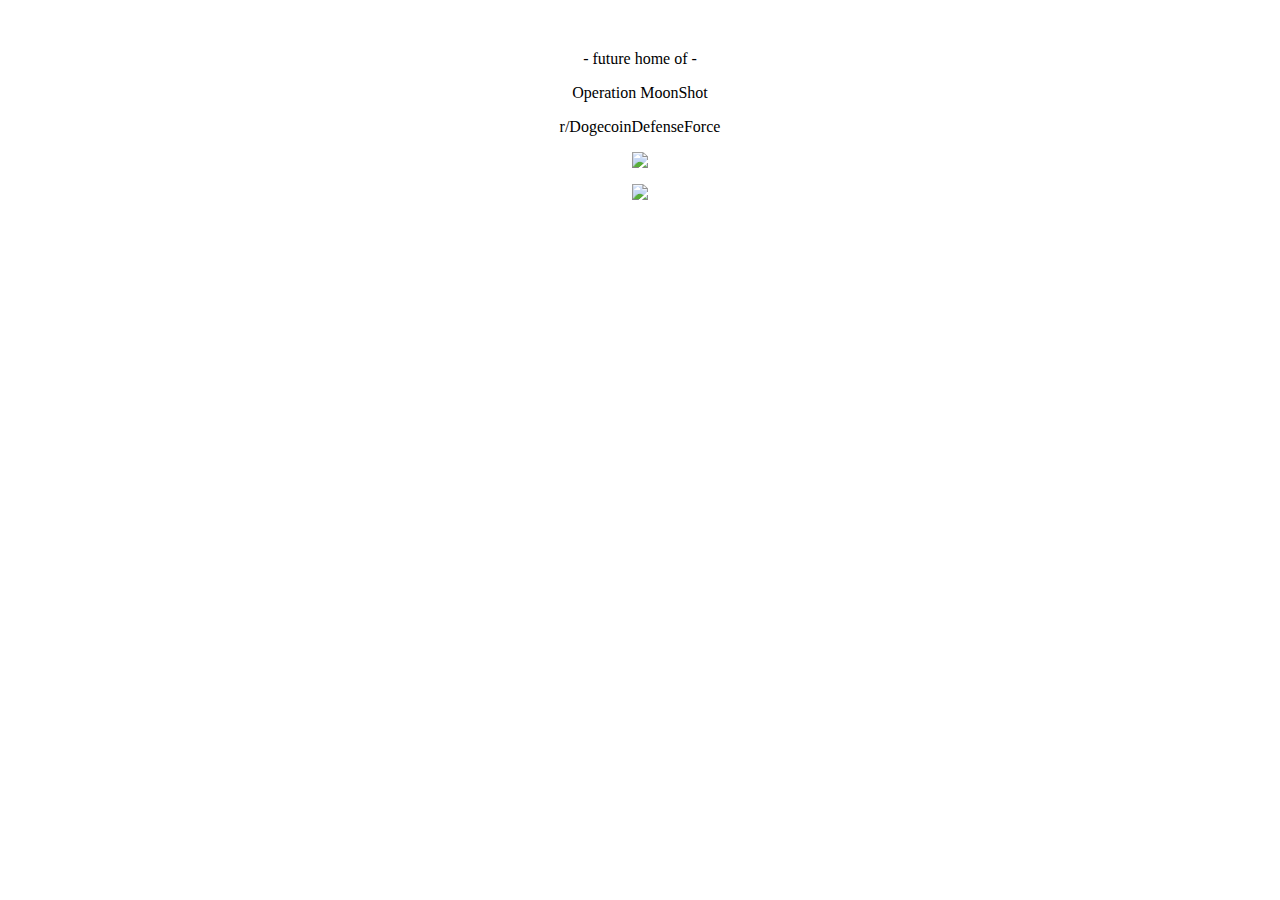
==== index.html @ b8489c5d "OperationMoonShot" ====
<!DOCTYPE html PUBLIC "-//W3C//DTD XHTML 1.0 Transitional//EN" "http://www.w3.org/TR/xhtml1/DTD/xhtml1-transitional.dtd">
<html xmlns="http://www.w3.org/1999/xhtml">
<head>
<meta http-equiv="Content-Type" content="text/html; charset=utf-8" />
<title>Operation MoonShot</title>
<link href="css/orbit.css" rel="stylesheet" type="text/css" />
</head>

<body>
<div align="center" class="content">
<p>&nbsp;</p>
<p class="small">- future home of -</p>
<p class="temp-message">Operation MoonShot</p>
<p class="temp-message">r/DogecoinDefenseForce</p>

<p><img src="img/Doge-miner.png"/></p>
<p><img src="img/Dogecoin.png"/></p>

</div>
</body>
</html>
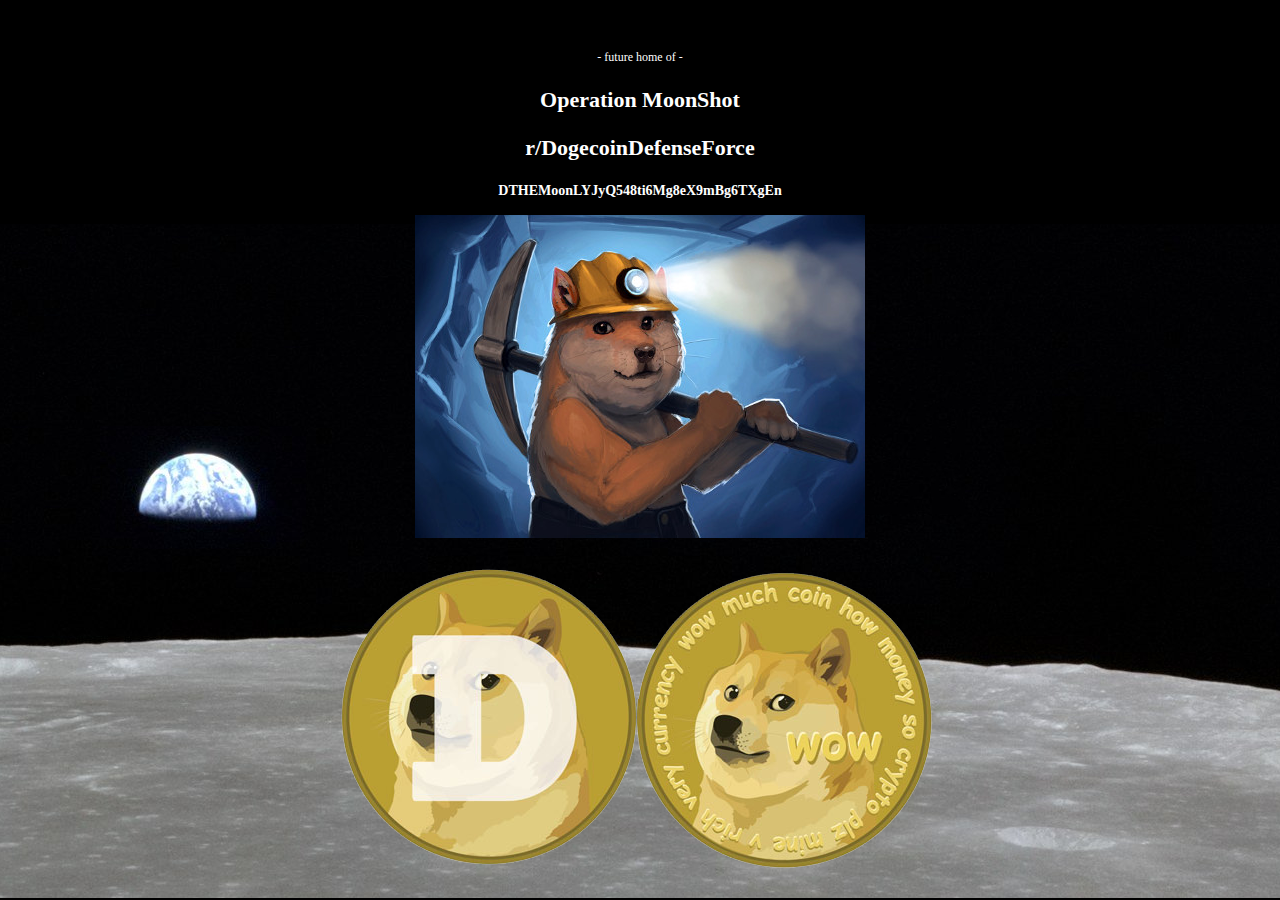
==== commit bb2a7ef6: "OperationMoonShot" ====
--- a/index.html
+++ b/index.html
@@ -12,6 +12,7 @@
 <p class="small">- future home of -</p>
 <p class="temp-message">Operation MoonShot</p>
 <p class="temp-message">r/DogecoinDefenseForce</p>
+<p class="address">DTHEMoonLYJyQ548ti6Mg8eX9mBg6TXgEn</p>
 
 <p><img src="img/Doge-miner.png"/></p>
 <p><img src="img/Dogecoin.png"/></p>
--- a/css/orbit.css
+++ b/css/orbit.css
@@ -0,0 +1,29 @@
+/* CSS Document */
+html, body {
+	background-image:url(../img/Apollo_11_lunar_module-edit.png);
+	background-color:#000;
+	background-position: center bottom;
+	background-repeat:no-repeat;
+	height:99%;
+	margin:0;
+}
+.content{
+	position:relative;
+
+}
+.small {
+	font-size: 12px;
+	color:#FFF;
+}
+.temp-message {
+	font-family:"Comic Sans MS", cursive;
+	font-weight:bold;
+	font-size:22px;
+	color:#FFF;
+}
+.address {
+	font-family:"Comic Sans MS", cursive;
+	font-weight:bold;
+	font-size:14px;
+	color:#FFF;
+}
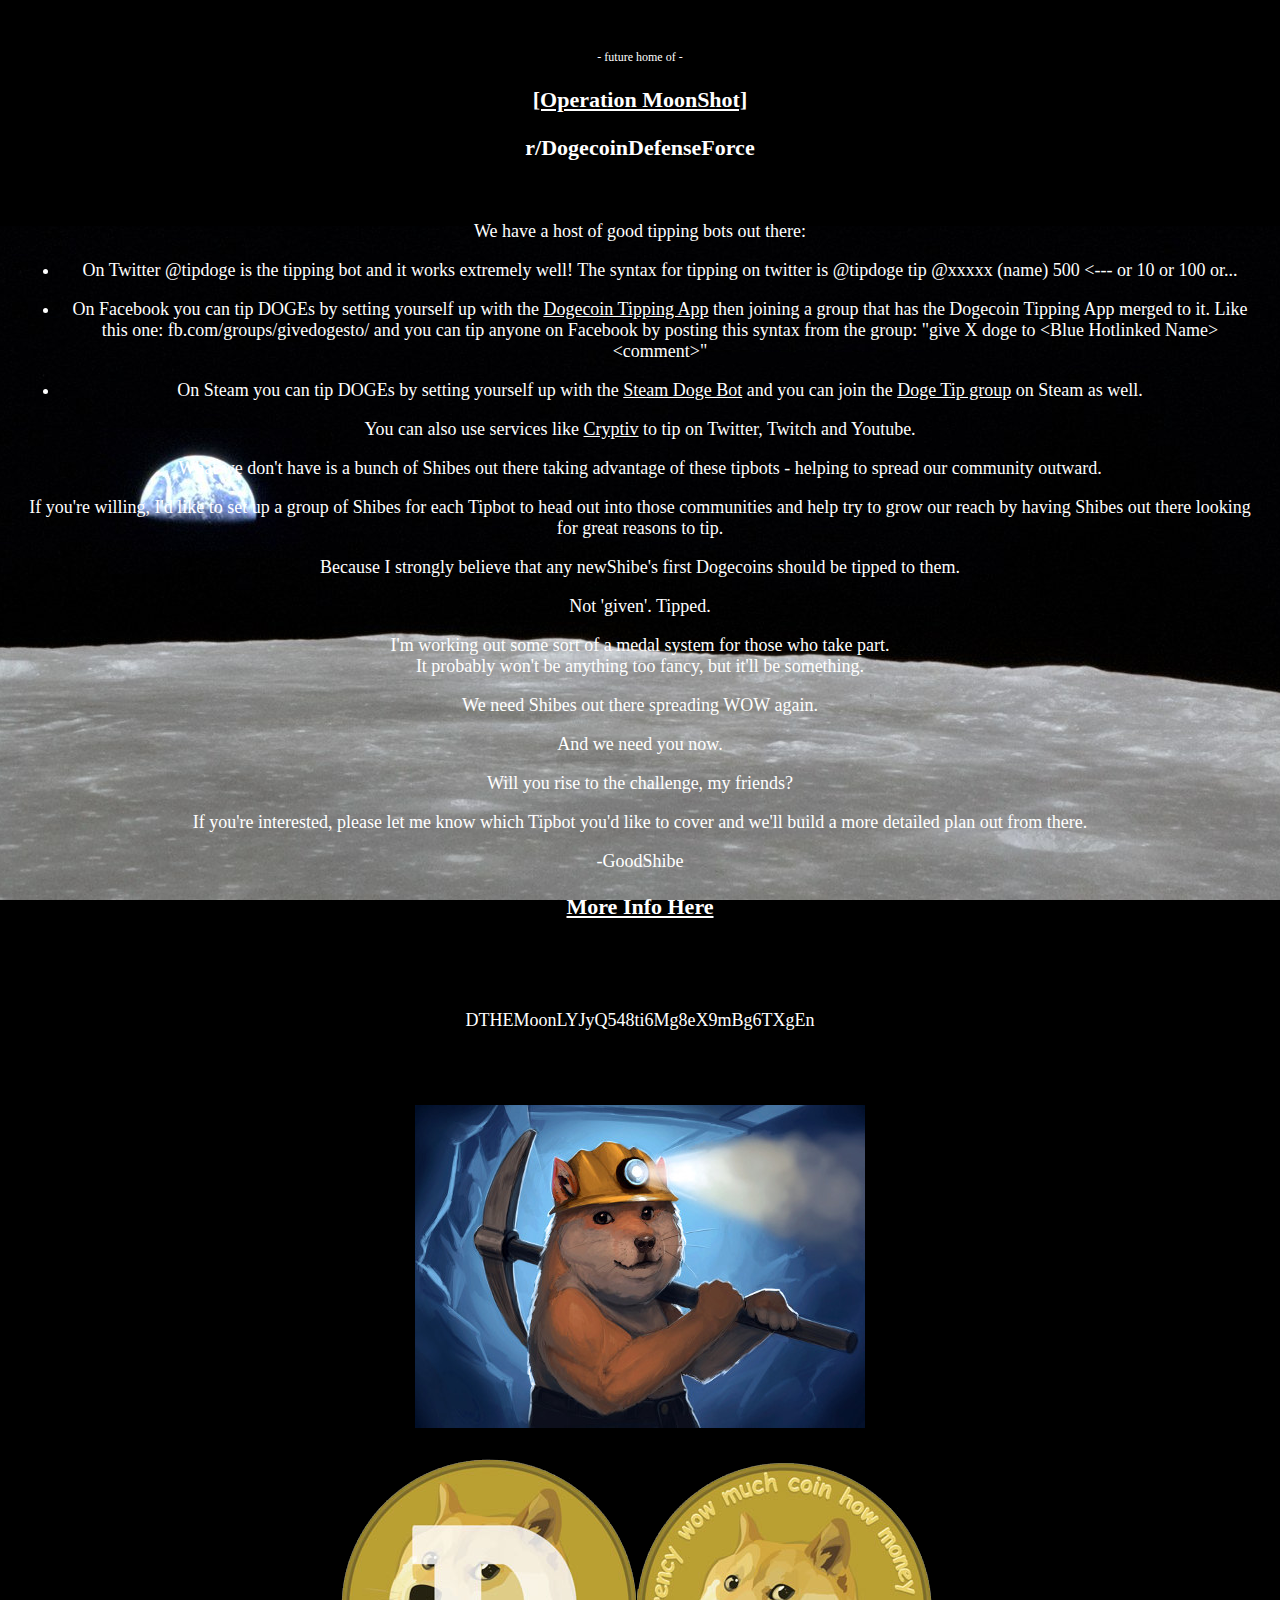
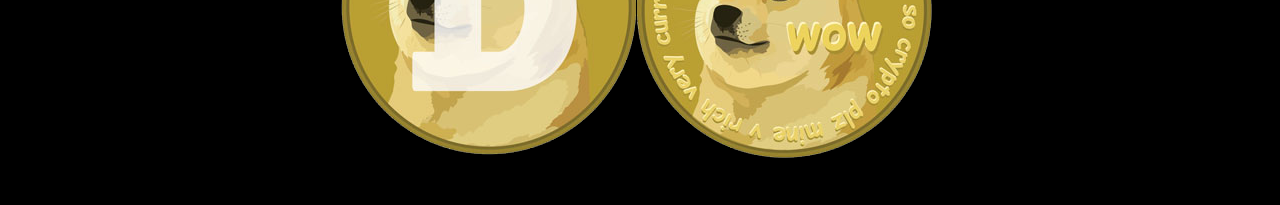
==== commit 91c42b90: "OperationMoonShot" ====
--- a/index.html
+++ b/index.html
@@ -10,12 +10,40 @@
 <div align="center" class="content">
 <p>&nbsp;</p>
 <p class="small">- future home of -</p>
-<p class="temp-message">Operation MoonShot</p>
+<p class="temp-message"><a href="http://www.reddit.com/r/DogecoinDefenseForce/comments/2d9nnj/miners_support_shibes_your_mission_should_you">[Operation MoonShot]</a></p>
 <p class="temp-message">r/DogecoinDefenseForce</p>
+<div class="address">
+<p>We have a host of good tipping bots out there: </p>
+<ul>
+  <li>
+    <p>On Twitter @tipdoge is the tipping bot and it   works extremely well!  The syntax for tipping on twitter is @tipdoge tip   @xxxxx (name) 500  &lt;--- or 10 or 100 or...</p>
+  </li>
+  <li>
+    <p>On Facebook you can tip DOGEs by setting yourself up with the <a href="http://apps.facebook.com/wpdogetipping/">Dogecoin Tipping App</a>  then joining a group that has the Dogecoin Tipping App merged to it.    Like this one: fb.com/groups/givedogesto/ and you can tip anyone on   Facebook by posting this syntax from the group:  &quot;give X doge to &lt;Blue Hotlinked Name&gt; &lt;comment&gt;&quot;</p>
+  </li>
+  <li>
+    <p>On Steam you can tip DOGEs by setting yourself up with the <a href="http://steamdogebot.com/">Steam Doge Bot</a>  and you can join the <a href="http://steamcommunity.com/groups/DogeTip">Doge Tip group</a> on Steam as well.</p>
+  </li>
+</ul>
+<p>You can also use services like <a href="https://cryptiv.com/">Cryptiv</a>  to tip on Twitter, Twitch and Youtube.</p>
+<p>What we don't have is a bunch of Shibes out there taking advantage of these tipbots - helping to spread our community outward.</p>
+<p>If you're willing, I'd like to set up a group of Shibes for each   Tipbot to head out into those communities and help try to grow our reach   by having Shibes out there looking for great reasons to tip.</p>
+<p>Because I strongly believe that any newShibe's first Dogecoins should be tipped to them.</p>
+<p>Not 'given'.  Tipped.</p>
+<p>I'm working out some sort of a medal system for those who take part.<br />
+It probably won't be anything too fancy, but it'll be something.</p>
+<p>We need Shibes out there spreading WOW again.</p>
+<p>And we need you now.</p>
+<p>Will you rise to the challenge, my friends?</p>
+<p>If you're interested, please let me know which Tipbot you'd like to cover and we'll build a more detailed plan out from there.</p>
+<p>-GoodShibe</p>
+<p class="temp-message"><a href="http://www.reddit.com/r/DogecoinDefenseForce/comments/2d9nnj/miners_support_shibes_your_mission_should_you/">More Info Here</a></p>
+<p class="temp-message">&nbsp;</p>
 <p class="address">DTHEMoonLYJyQ548ti6Mg8eX9mBg6TXgEn</p>
-
+</div>
 <p><img src="img/Doge-miner.png"/></p>
 <p><img src="img/Dogecoin.png"/></p>
+<p>&nbsp;</p>
 
 </div>
 </body>
--- a/css/orbit.css
+++ b/css/orbit.css
@@ -2,10 +2,14 @@
 html, body {
 	background-image:url(../img/Apollo_11_lunar_module-edit.png);
 	background-color:#000;
-	background-position: center bottom;
+	background-position: center bottom ;
 	background-repeat:no-repeat;
+	background-attachment: fixed;
 	height:99%;
 	margin:0;
+}
+a, a:visited {
+	color:#fff
 }
 .content{
 	position:relative;
@@ -23,7 +27,7 @@
 }
 .address {
 	font-family:"Comic Sans MS", cursive;
-	font-weight:bold;
-	font-size:14px;
+	font-size:18px;
 	color:#FFF;
+	padding:20px
 }
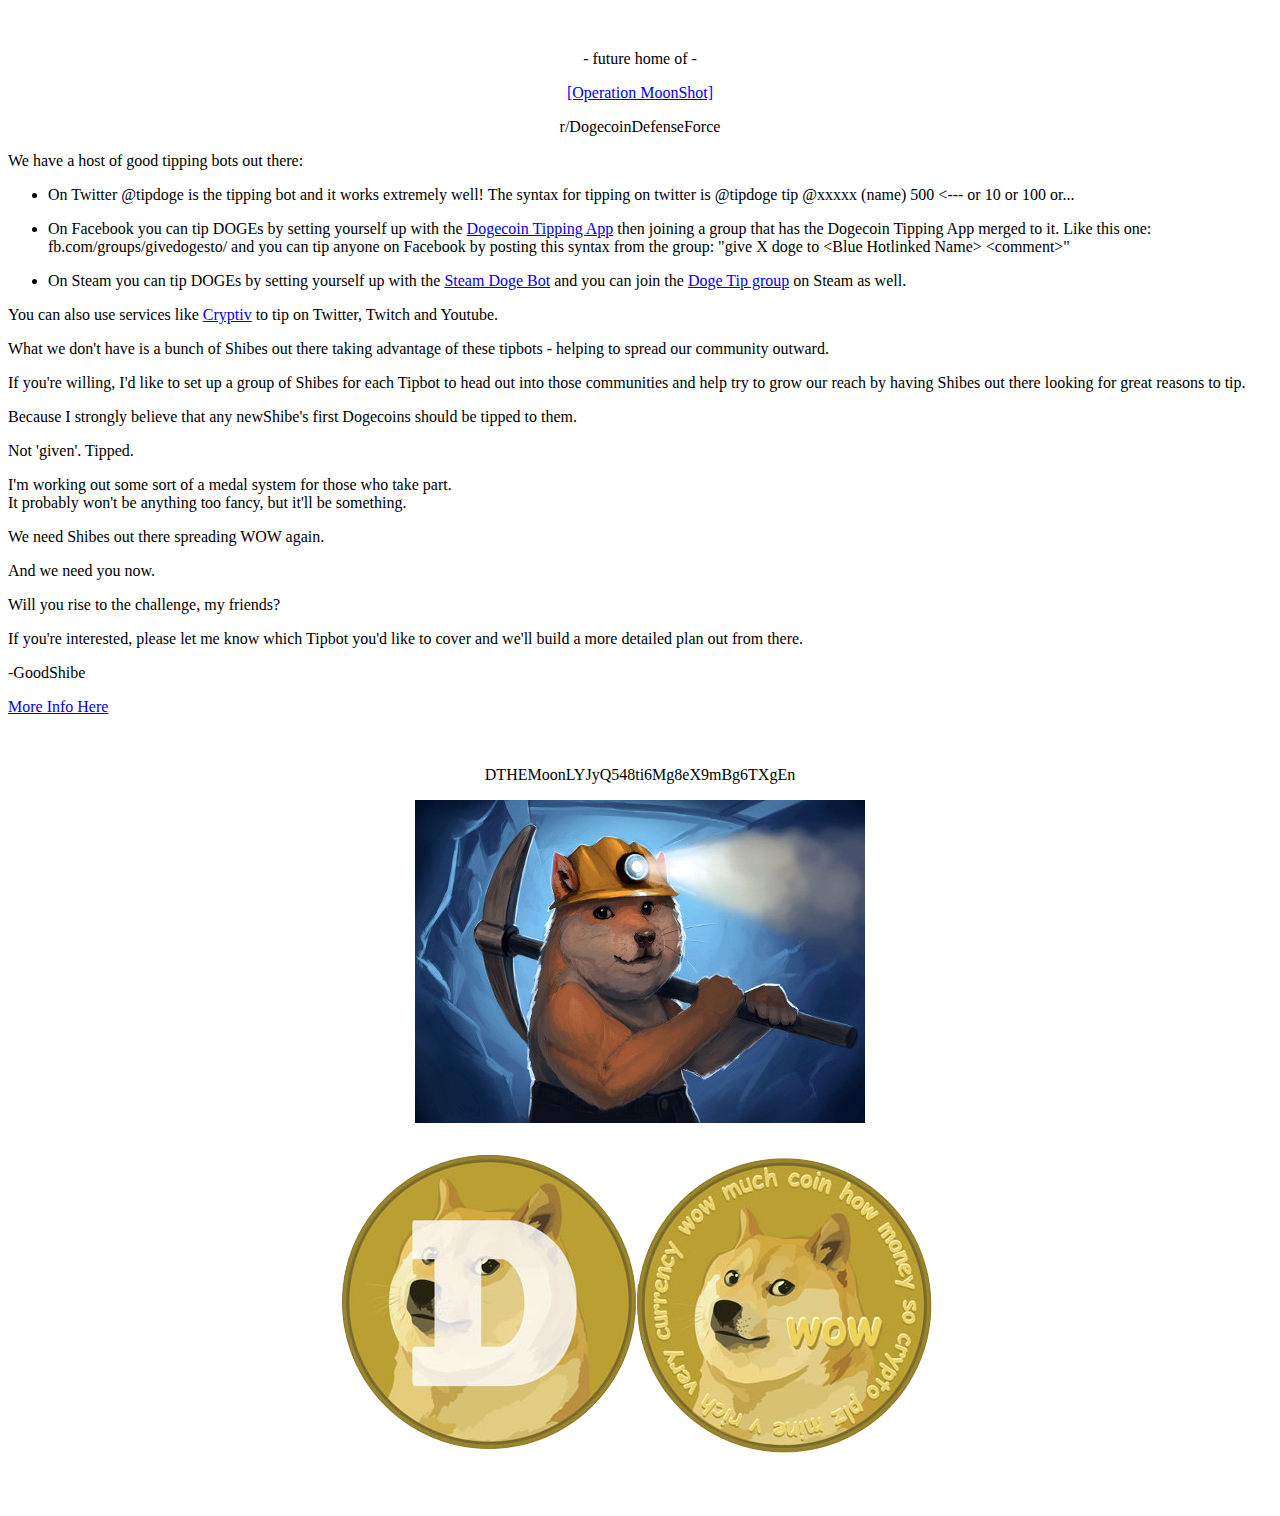
==== commit 55bf1a72: "OperationMoonShot" ====
--- a/index.html
+++ b/index.html
@@ -12,7 +12,7 @@
 <p class="small">- future home of -</p>
 <p class="temp-message"><a href="http://www.reddit.com/r/DogecoinDefenseForce/comments/2d9nnj/miners_support_shibes_your_mission_should_you">[Operation MoonShot]</a></p>
 <p class="temp-message">r/DogecoinDefenseForce</p>
-<div class="address">
+<div class="main-message" align="left">
 <p>We have a host of good tipping bots out there: </p>
 <ul>
   <li>
@@ -38,9 +38,9 @@
 <p>If you're interested, please let me know which Tipbot you'd like to cover and we'll build a more detailed plan out from there.</p>
 <p>-GoodShibe</p>
 <p class="temp-message"><a href="http://www.reddit.com/r/DogecoinDefenseForce/comments/2d9nnj/miners_support_shibes_your_mission_should_you/">More Info Here</a></p>
-<p class="temp-message">&nbsp;</p>
+<p class="temp-message">&nbsp;</p></div>
 <p class="address">DTHEMoonLYJyQ548ti6Mg8eX9mBg6TXgEn</p>
-</div>
+
 <p><img src="img/Doge-miner.png"/></p>
 <p><img src="img/Dogecoin.png"/></p>
 <p>&nbsp;</p>
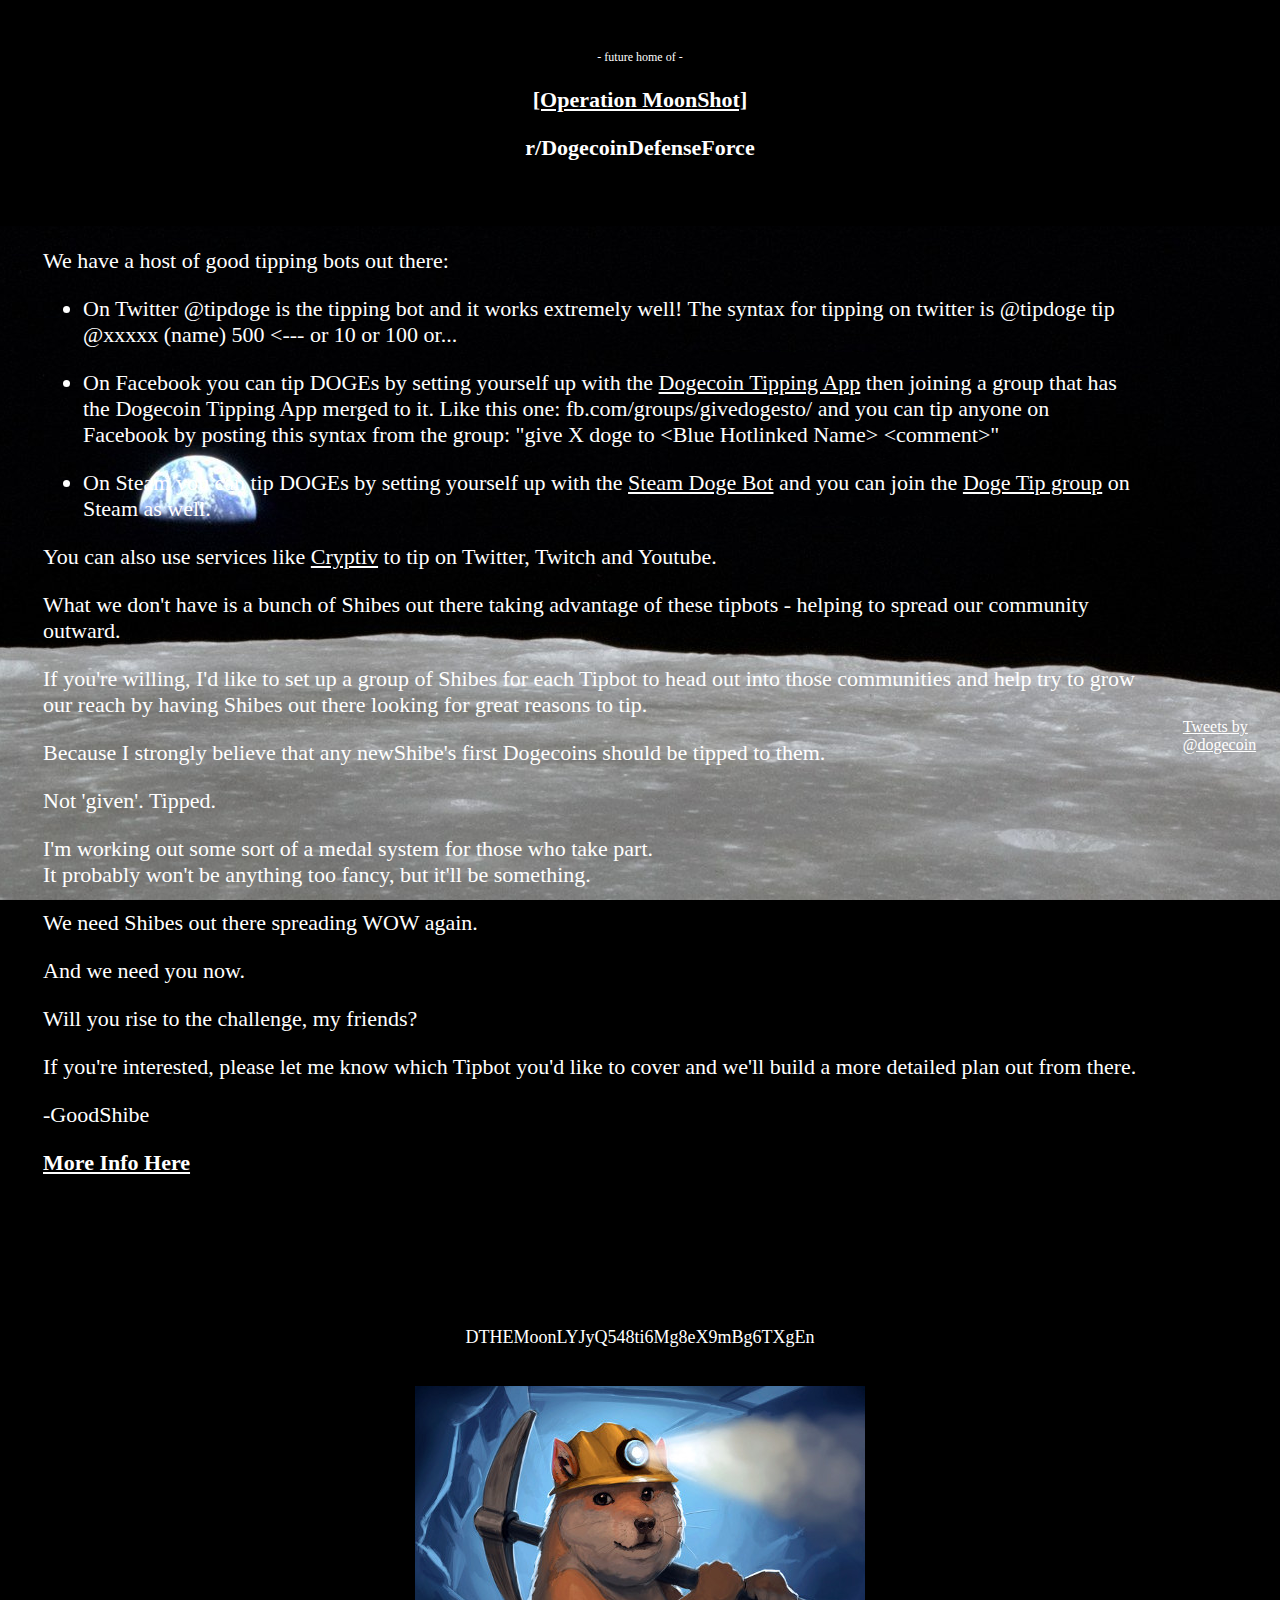
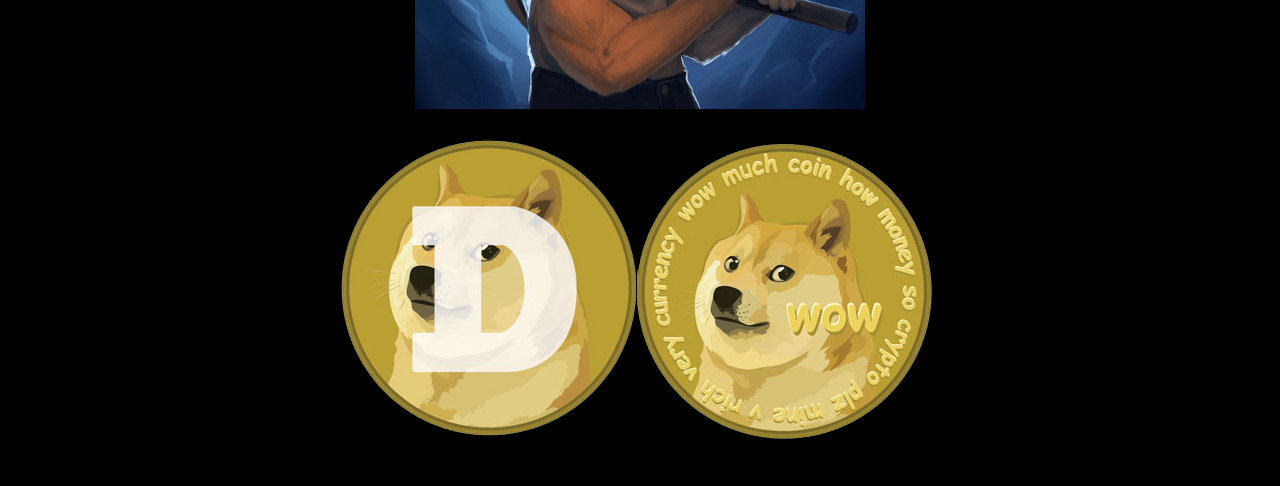
==== commit 308f2c48: "OperationMoonShot" ====
--- a/index.html
+++ b/index.html
@@ -12,35 +12,46 @@
 <p class="small">- future home of -</p>
 <p class="temp-message"><a href="http://www.reddit.com/r/DogecoinDefenseForce/comments/2d9nnj/miners_support_shibes_your_mission_should_you">[Operation MoonShot]</a></p>
 <p class="temp-message">r/DogecoinDefenseForce</p>
-<div class="main-message" align="left">
-<p>We have a host of good tipping bots out there: </p>
-<ul>
-  <li>
-    <p>On Twitter @tipdoge is the tipping bot and it   works extremely well!  The syntax for tipping on twitter is @tipdoge tip   @xxxxx (name) 500  &lt;--- or 10 or 100 or...</p>
-  </li>
-  <li>
-    <p>On Facebook you can tip DOGEs by setting yourself up with the <a href="http://apps.facebook.com/wpdogetipping/">Dogecoin Tipping App</a>  then joining a group that has the Dogecoin Tipping App merged to it.    Like this one: fb.com/groups/givedogesto/ and you can tip anyone on   Facebook by posting this syntax from the group:  &quot;give X doge to &lt;Blue Hotlinked Name&gt; &lt;comment&gt;&quot;</p>
-  </li>
-  <li>
-    <p>On Steam you can tip DOGEs by setting yourself up with the <a href="http://steamdogebot.com/">Steam Doge Bot</a>  and you can join the <a href="http://steamcommunity.com/groups/DogeTip">Doge Tip group</a> on Steam as well.</p>
-  </li>
-</ul>
-<p>You can also use services like <a href="https://cryptiv.com/">Cryptiv</a>  to tip on Twitter, Twitch and Youtube.</p>
-<p>What we don't have is a bunch of Shibes out there taking advantage of these tipbots - helping to spread our community outward.</p>
-<p>If you're willing, I'd like to set up a group of Shibes for each   Tipbot to head out into those communities and help try to grow our reach   by having Shibes out there looking for great reasons to tip.</p>
-<p>Because I strongly believe that any newShibe's first Dogecoins should be tipped to them.</p>
-<p>Not 'given'.  Tipped.</p>
-<p>I'm working out some sort of a medal system for those who take part.<br />
-It probably won't be anything too fancy, but it'll be something.</p>
-<p>We need Shibes out there spreading WOW again.</p>
-<p>And we need you now.</p>
-<p>Will you rise to the challenge, my friends?</p>
-<p>If you're interested, please let me know which Tipbot you'd like to cover and we'll build a more detailed plan out from there.</p>
-<p>-GoodShibe</p>
-<p class="temp-message"><a href="http://www.reddit.com/r/DogecoinDefenseForce/comments/2d9nnj/miners_support_shibes_your_mission_should_you/">More Info Here</a></p>
-<p class="temp-message">&nbsp;</p></div>
+
+<table>
+	<tr>
+		<td>
+			<div class="main-message" align="left">
+			<p>We have a host of good tipping bots out there: </p>
+			<ul>
+			<li>
+				<p>On Twitter @tipdoge is the tipping bot and it   works extremely well!  The syntax for tipping on twitter is @tipdoge tip   @xxxxx (name) 500  &lt;--- or 10 or 100 or...</p>
+			</li>
+			<li>
+				<p>On Facebook you can tip DOGEs by setting yourself up with the <a href="http://apps.facebook.com/wpdogetipping/">Dogecoin Tipping App</a>  then joining a group that has the Dogecoin Tipping App merged to it.    Like this one: fb.com/groups/givedogesto/ and you can tip anyone on   Facebook by posting this syntax from the group:  &quot;give X doge to &lt;Blue Hotlinked Name&gt; &lt;comment&gt;&quot;</p>
+			</li>
+			<li>
+				<p>On Steam you can tip DOGEs by setting yourself up with the <a href="http://steamdogebot.com/">Steam Doge Bot</a>  and you can join the <a href="http://steamcommunity.com/groups/DogeTip">Doge Tip group</a> on Steam as well.</p>
+			</li>
+			</ul>
+			<p>You can also use services like <a href="https://cryptiv.com/">Cryptiv</a>  to tip on Twitter, Twitch and Youtube.</p>
+			<p>What we don't have is a bunch of Shibes out there taking advantage of these tipbots - helping to spread our community outward.</p>
+			<p>If you're willing, I'd like to set up a group of Shibes for each   Tipbot to head out into those communities and help try to grow our reach   by having Shibes out there looking for great reasons to tip.</p>
+			<p>Because I strongly believe that any newShibe's first Dogecoins should be tipped to them.</p>
+			<p>Not 'given'.  Tipped.</p>
+			<p>I'm working out some sort of a medal system for those who take part.<br />
+			It probably won't be anything too fancy, but it'll be something.</p>
+			<p>We need Shibes out there spreading WOW again.</p>
+			<p>And we need you now.</p>
+			<p>Will you rise to the challenge, my friends?</p>
+			<p>If you're interested, please let me know which Tipbot you'd like to cover and we'll build a more detailed plan out from there.</p>
+			<p>-GoodShibe</p>
+			<p class="temp-message"><a href="http://www.reddit.com/r/DogecoinDefenseForce/comments/2d9nnj/miners_support_shibes_your_mission_should_you/">More Info Here</a></p>
+			<p class="temp-message">&nbsp;</p></div>
+		</td>
+		<td>
+			<a class="twitter-timeline"  href="https://twitter.com/dogecoin"  data-widget-id="499054154489163776">Tweets by @dogecoin</a>
+			<script>!function(d,s,id){var js,fjs=d.getElementsByTagName(s)[0],p=/^http:/.test(d.location)?'http':'https';if(!d.getElementById(id)){js=d.createElement(s);js.id=id;js.src=p+"://platform.twitter.com/widgets.js";fjs.parentNode.insertBefore(js,fjs);}}(document,"script","twitter-wjs");
+            </script>
+		</td>
+	</tr>
+</table>
 <p class="address">DTHEMoonLYJyQ548ti6Mg8eX9mBg6TXgEn</p>
-
 <p><img src="img/Doge-miner.png"/></p>
 <p><img src="img/Dogecoin.png"/></p>
 <p>&nbsp;</p>
--- a/css/orbit.css
+++ b/css/orbit.css
@@ -0,0 +1,39 @@
+/* CSS Document */
+html, body {
+	background-image:url(../img/Apollo_11_lunar_module-edit.png);
+	background-color:#000;
+	background-position: center bottom ;
+	background-repeat:no-repeat;
+	background-attachment: fixed;
+	height:99%;
+	margin:0;
+}
+a, a:visited {
+	color:#fff
+}
+.content{
+	position:relative;
+
+}
+.small {
+	font-size: 12px;
+	color:#FFF;
+}
+.temp-message {
+	font-family:"Comic Sans MS", cursive;
+	font-weight:bold;
+	font-size:22px;
+	color:#FFF;
+}
+.main-message {
+	font-family:"Comic Sans MS", cursive;
+	font-size:22px;
+	color:#FFF;
+	padding:40px;
+}
+.address {
+	font-family:"Comic Sans MS", cursive;
+	font-size:18px;
+	color:#FFF;
+	padding:20px
+}
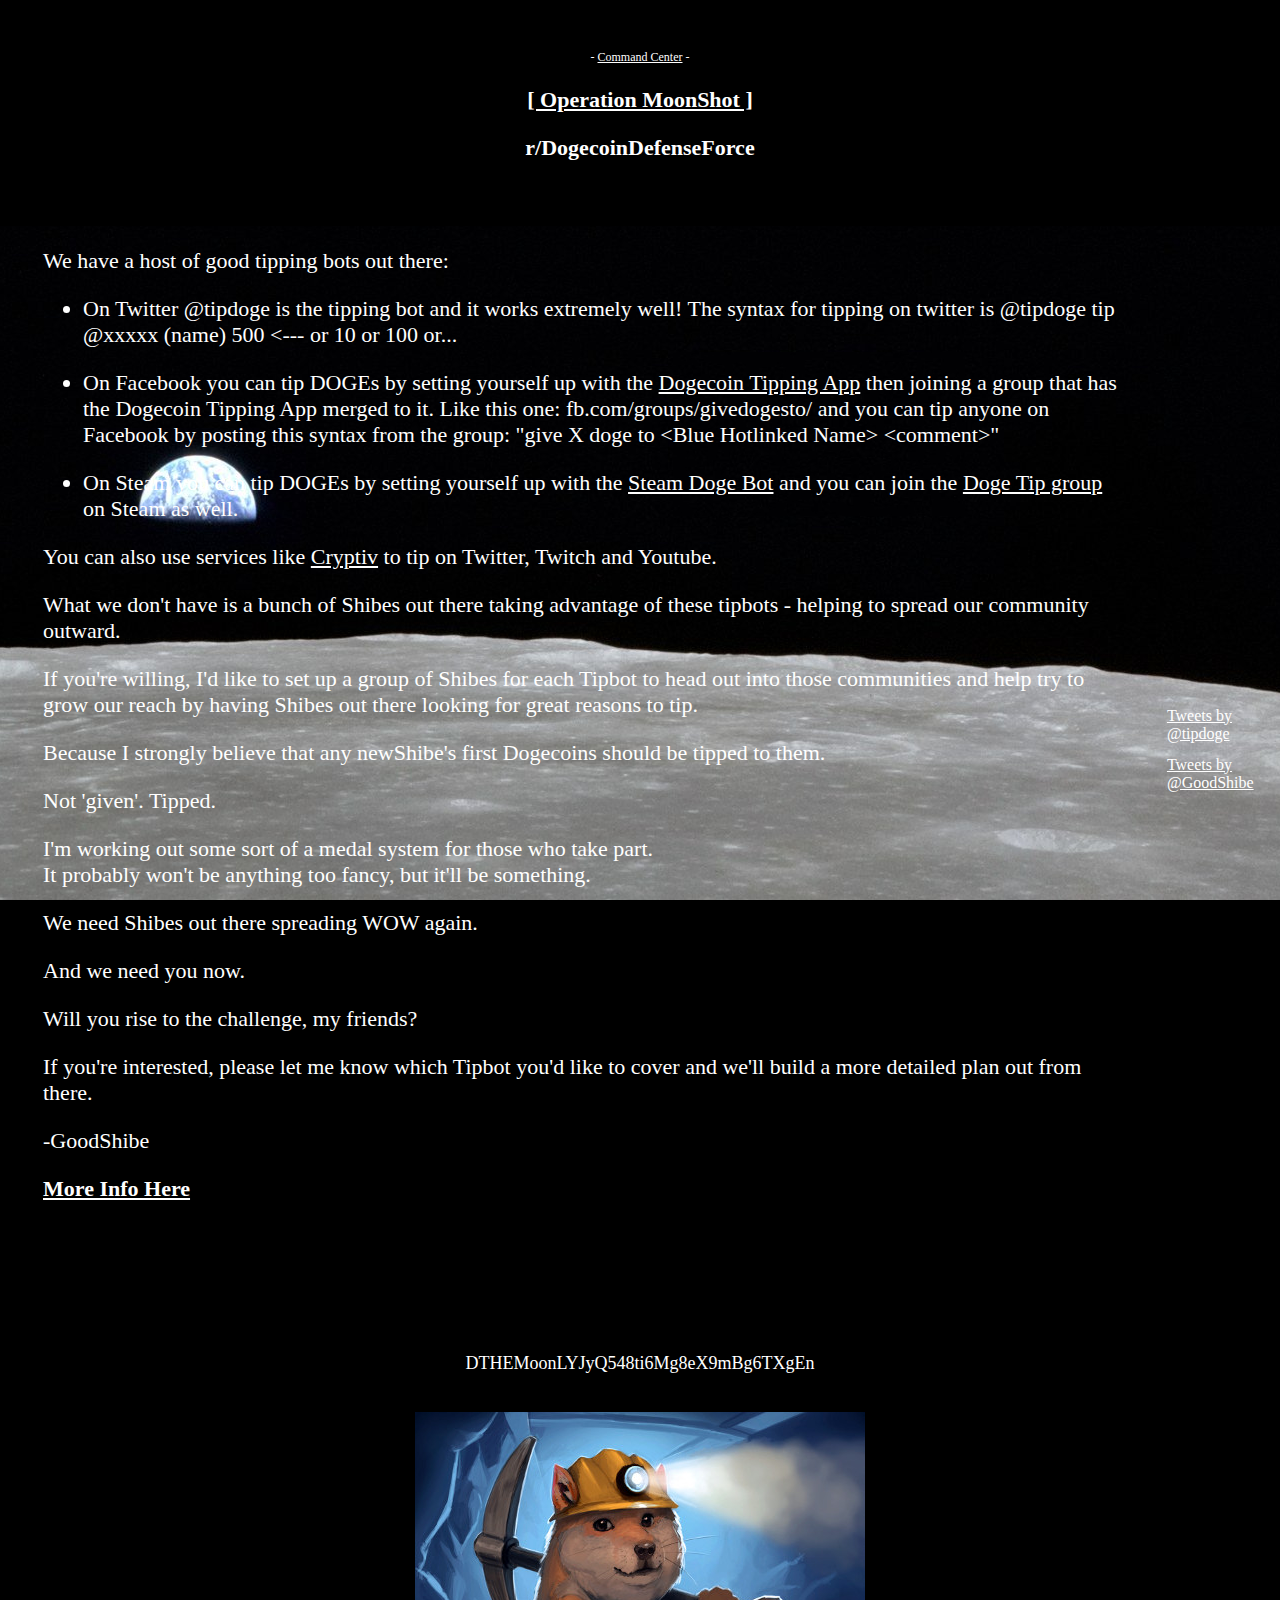
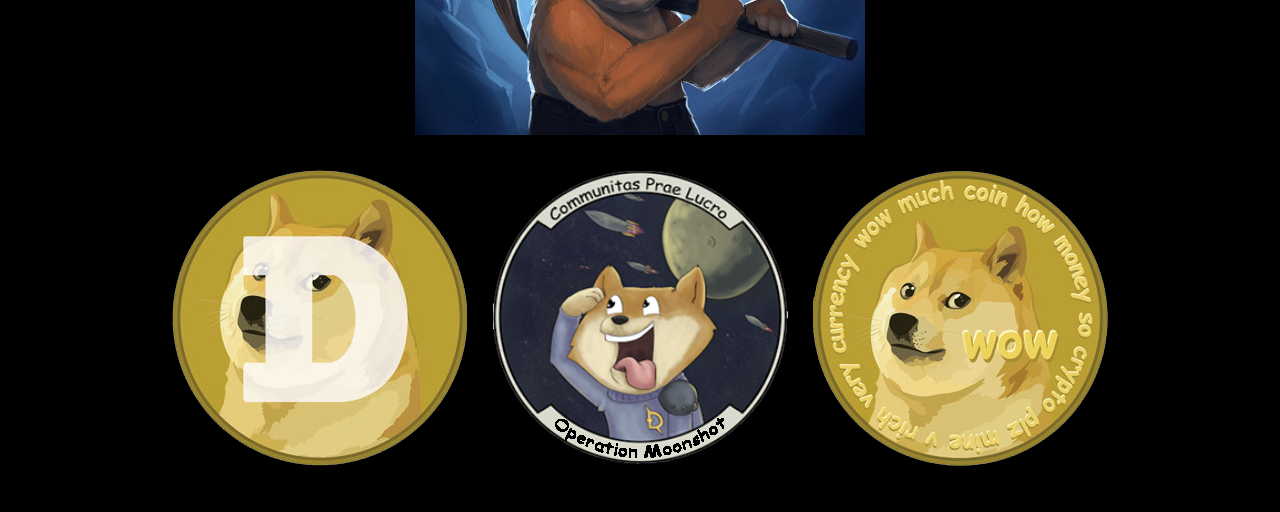
==== commit 445f30f7: "Operation MoonShot" ====
--- a/index.html
+++ b/index.html
@@ -4,13 +4,23 @@
 <meta http-equiv="Content-Type" content="text/html; charset=utf-8" />
 <title>Operation MoonShot</title>
 <link href="css/orbit.css" rel="stylesheet" type="text/css" />
+<style type="text/css">
+#twitter-widget-0 {
+	width:400px !important;
+	height:600px !important;
+}
+#twitter-widget-1 {
+	width:400px !important;
+	height:600px !important;
+}
+</style>
 </head>
 
-<body>
+<body id="home">
 <div align="center" class="content">
 <p>&nbsp;</p>
-<p class="small">- future home of -</p>
-<p class="temp-message"><a href="http://www.reddit.com/r/DogecoinDefenseForce/comments/2d9nnj/miners_support_shibes_your_mission_should_you">[Operation MoonShot]</a></p>
+<p class="small">- <a href="command.html">Command Center</a> -</p>
+<p class="temp-message"><a href="http://www.reddit.com/r/DogecoinDefenseForce/comments/2d9nnj/miners_support_shibes_your_mission_should_you">[ Operation MoonShot ]</a></p>
 <p class="temp-message">r/DogecoinDefenseForce</p>
 
 <table>
@@ -45,9 +55,17 @@
 			<p class="temp-message">&nbsp;</p></div>
 		</td>
 		<td>
-			<a class="twitter-timeline"  href="https://twitter.com/dogecoin"  data-widget-id="499054154489163776">Tweets by @dogecoin</a>
-			<script>!function(d,s,id){var js,fjs=d.getElementsByTagName(s)[0],p=/^http:/.test(d.location)?'http':'https';if(!d.getElementById(id)){js=d.createElement(s);js.id=id;js.src=p+"://platform.twitter.com/widgets.js";fjs.parentNode.insertBefore(js,fjs);}}(document,"script","twitter-wjs");
-            </script>
+			<table><tr><td>
+					<a class="twitter-timeline" data-dnt="true" href="https://twitter.com/tipdoge"  data-widget-id="499155700723892225">Tweets by @tipdoge</a>
+					<script>!function(d,s,id){var js,fjs=d.getElementsByTagName(s)[0],p=/^http:/.test(d.location)?'http':'https';if(!d.getElementById(id)){js=d.createElement(s);js.id=id;js.src=p+"://platform.twitter.com/widgets.js";fjs.parentNode.insertBefore(js,fjs);}}(document,"script","twitter-wjs");</script>
+					</td>
+				</tr>
+				<tr>
+					<td style="padding-top:10px">
+					<a class="twitter-timeline"  href="https://twitter.com/GoodShibe"  data-widget-id="499195946421325827">Tweets by @GoodShibe</a>
+					<script>!function(d,s,id){var js,fjs=d.getElementsByTagName(s)[0],p=/^http:/.test(d.location)?'http':'https';if(!d.getElementById(id)){js=d.createElement(s);js.id=id;js.src=p+"://platform.twitter.com/widgets.js";fjs.parentNode.insertBefore(js,fjs);}}(document,"script","twitter-wjs");</script>
+					</td>
+			</tr></table>
 		</td>
 	</tr>
 </table>
